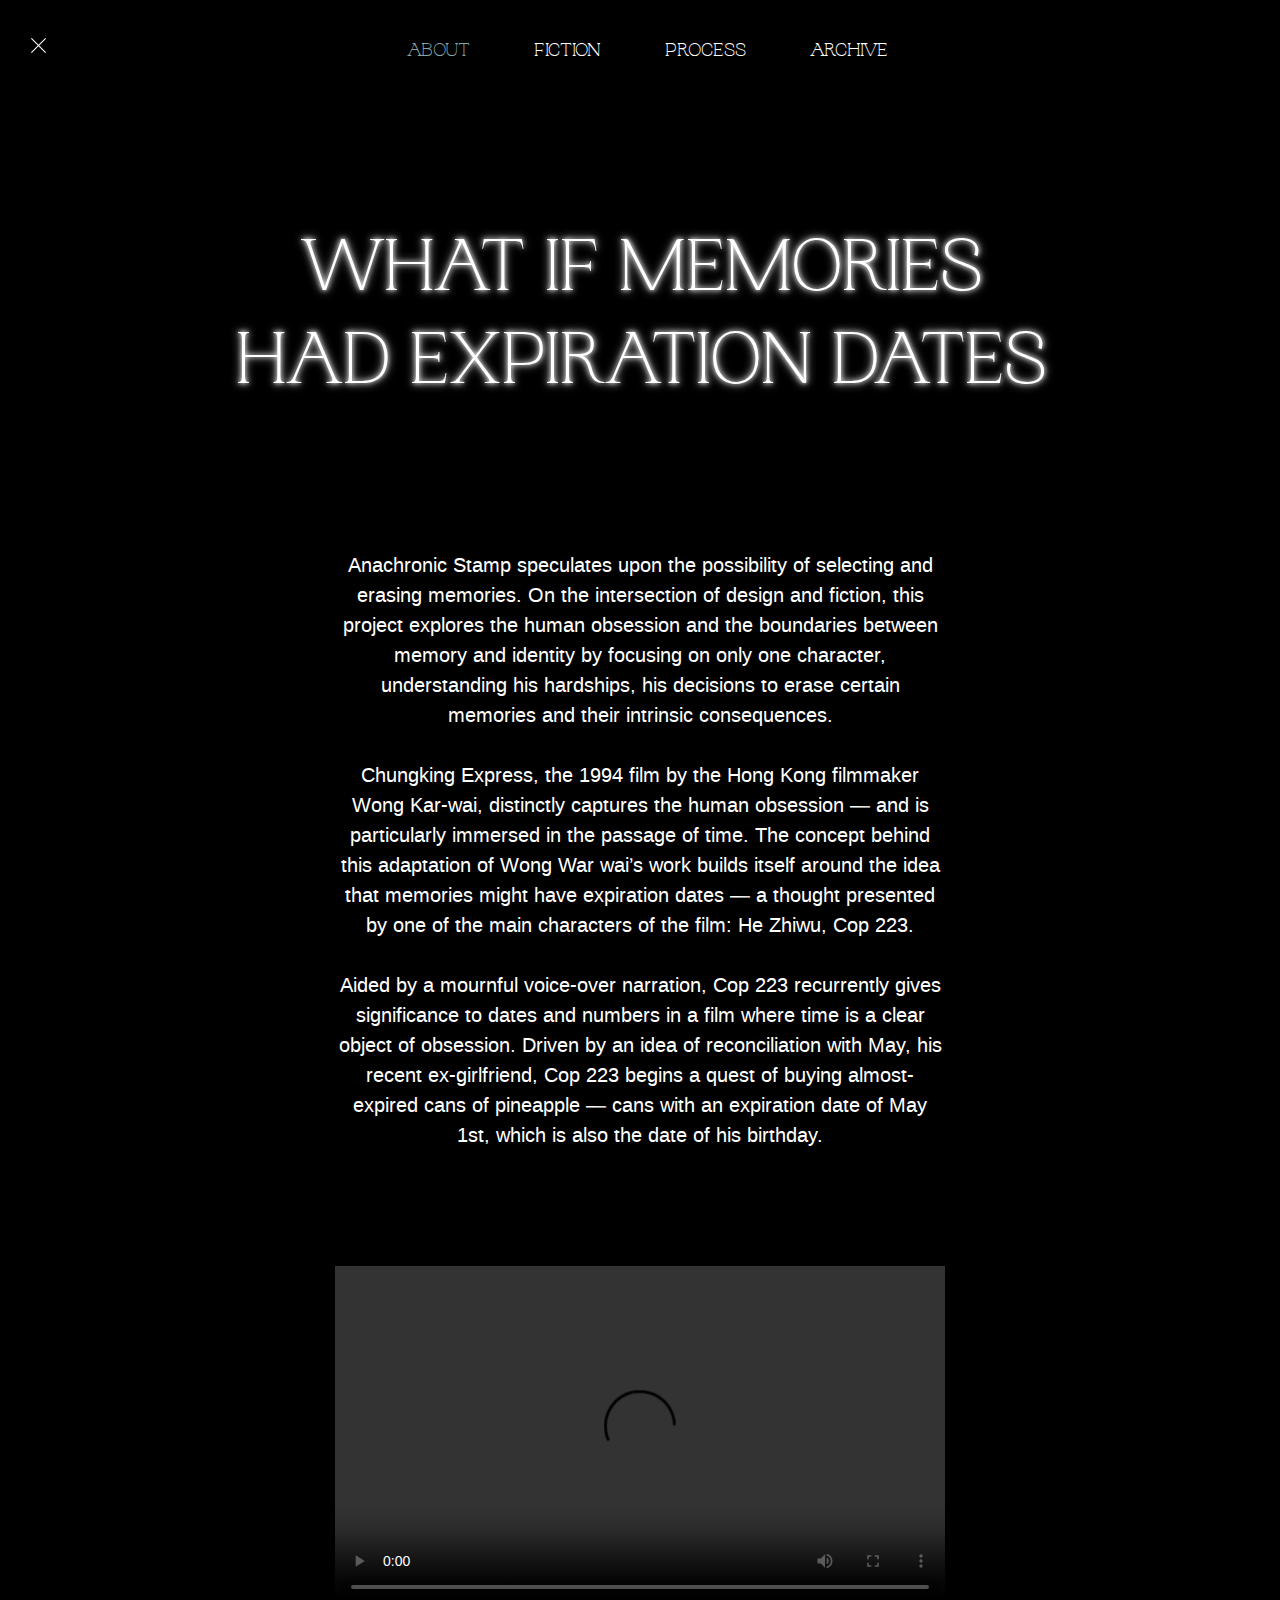
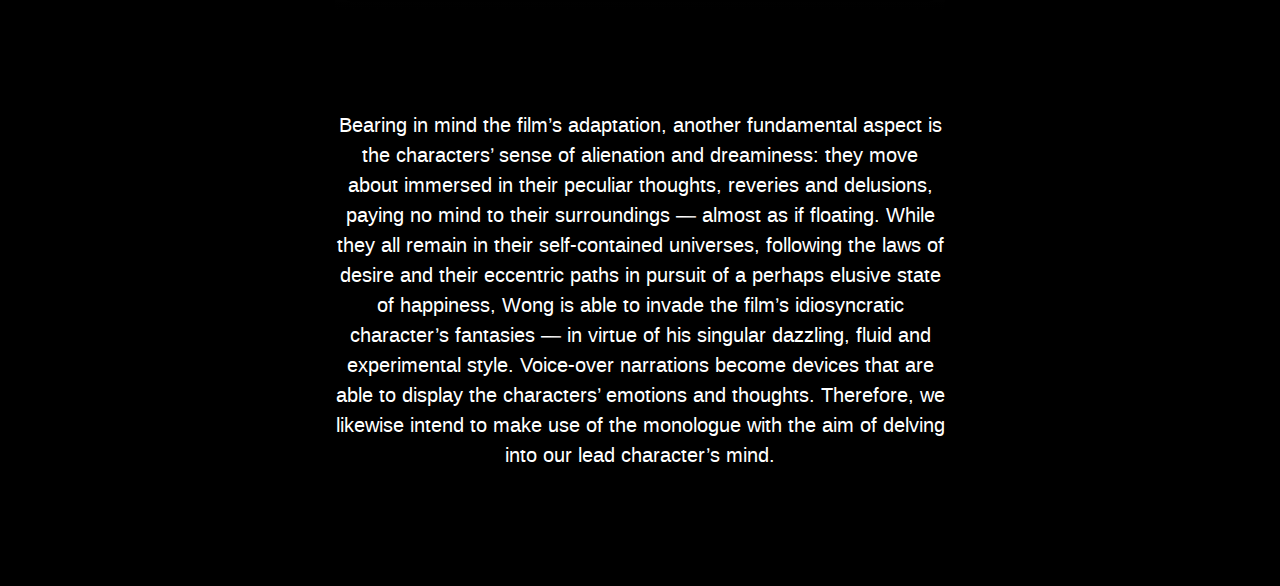
==== about.html @ 48ef3d34 "Add files via upload" ====
<!DOCTYPE html>
<html lang="en">
	<head>
	<meta charset="utf-8">
	<meta http-equiv="X-UA-Compatible" content="IE=edge">
	<meta name="viewport" content="width=device-width, initial-scale=1">

	<title>ANACHRONIC stamp</title>

	<link href="css/bootstrap.min.css" rel="stylesheet">
	<link href="css/main.css" rel="stylesheet">

	</head>
	<body class="backplane">
		<a class="nav-link nav-home float-left" href="index.html"><img src="images/Cruz.svg" width="15px" height="15px"></a>
		<ul class="nav nav-marg-b">
			<li class="nav-item">
				<a class="nav-link ext-nav-link currentLink" href="about.html">ABOUT</a>
			</li>
			<li class="nav-item">
				<a class="nav-link ext-nav-link" href="#">FICTION</a>
			</li>
			<li class="nav-item">
				<a class="nav-link ext-nav-link" href="process.html">PROCESS</a>
			</li>
			<li class="nav-item">
				<a class="nav-link ext-nav-link" href="#">ARCHIVE</a>
			</li>
		</ul>
		<div class="container-fluid">
			<div class="row">
				<div class="col-md-12">
					<h1 class="title-glow fontwoodlandul">WHAT IF MEMORIES</h1>
					<h1 class="title-glow fontwoodlandul">HAD EXPIRATION DATES</h1>
				</div>
			</div>
			<div class="row first-row text-center">
				<div class="col-md-3">
				</div>
				<div class="col-md-6 text-body">
					<p>Anachronic Stamp speculates upon the possibility of selecting and erasing memories. On the intersection of design and fiction, this project explores the human obsession and the boundaries between memory and identity by focusing on only one character, understanding his hardships, his decisions to erase certain memories and their intrinsic consequences.</p>
					<p class="bloat-margin">Chungking Express, the 1994 film by the Hong Kong filmmaker Wong Kar-wai, distinctly captures the human obsession — and is particularly immersed in the passage of time. The concept behind this adaptation of Wong War wai’s work builds itself around the idea that memories might have expiration dates — a thought presented by one of the main characters of the film: He Zhiwu, Cop 223.</p>
					<p>Aided by a mournful voice-over narration, Cop 223 recurrently gives significance to dates and numbers in a film where time is a clear object of obsession. Driven by an idea of reconciliation with May, his recent ex-girlfriend, Cop 223 begins a quest of buying almost-expired cans of pineapple — cans with an expiration date of May 1st, which is also the date of his birthday.</p>
				</div>
				<div class="col-md-3">
				</div>
			</div>
			<div class="row video-row">
				<div class="col-md-3">
				</div>
				<div class="col-md-6">
					<div class="embed-responsive embed-responsive-16by9">
						<video playsinline="playsinline" controls="controls" loop="loop" class="embed-responsive-item">
							<source src="videos/ChungkingExpress_Bit.mp4" type="video/mp4">
						</video>
					</div>
				</div>
				<div class="col-md-3">
				</div>
			</div>
			<div class="row last-row text-center">
				<div class="col-md-3">
				</div>
				<div class="col-md-6">
					<p class = "text-body">
						Bearing in mind the film’s adaptation, another fundamental aspect is the characters’ sense of alienation and dreaminess: they move about immersed in their peculiar thoughts, reveries and delusions, paying no mind to their surroundings — almost as if floating. 
						While they all remain in their self-contained universes, following the laws of desire and their eccentric paths in pursuit of a perhaps elusive state of happiness, Wong is able to invade the film’s idiosyncratic character’s fantasies — in virtue of his singular dazzling, fluid and experimental style. 
						Voice-over narrations become devices that are able to display the characters’ emotions and thoughts. 
						Therefore, we likewise intend to make use of the monologue with the aim of delving into our lead character’s mind.
					</p>
				</div>
				<div class="col-md-3">
				</div>
			</div>
	</div>
	<script src="js/jquery.min.js"></script>
	<script src="js/bootstrap.min.js"></script>
	</body>
</html>
---- css/main.css ----
@font-face{font-family:"pp_woodlandultralight";src:url("ppwoodland_ultralight-webfont.woff2") format("woff2"),url("ppwoodland_ultralight-webfont.woff") format("woff");font-weight:normal;font-style:normal;}@font-face{font-family:"arimoregular";src:url("arimo-regular-webfont.woff2") format("woff2"),url("arimo-regular-webfont.woff") format("woff");font-weight:normal;font-style:normal;}[class~=nav]{font-size:.208333333in;}header,header [class~=container],[class~=nav]{position:relative;}header video{position:fixed;}[class~=nav],[class~=nav] [class~=ul]{list-style-type:none;}header [class~=container],[class~=nav]{z-index:2;}[class~=nav]{justify-content:center;}[class~=nav] [class~=ul]{display:inline-block;}[class~=nav],[class~=fontwoodlandul]{font-family:pp_woodlandultralight;}[class~=nav]{margin-top:25px;}[class~=nav-home]{margin-left:15px;}header,[class~=backplane]{background-color:black;}header [class~=overlay],[class~=nav-home]{position:absolute;}#the-canvas{border-left-width:.75pt;}[class~=nav-home]{z-index:3;}.nav-item{margin-left:9pt;}.nav-item{margin-right:.75pc;}[class~=currentLink]{color:#86a5a8 !important;}#the-canvas{border-bottom-width:.75pt;}.second-phrase,[class~=text-body]{font-family:arimoregular;}header video{right:0;}header [class~=overlay]{top:0;}.second-phrase{font-size:8.125pc;}.second-phrase,[class~=quote],.sub-title,[class~=video-title],[class~=test-glow],[class~=text-body],a:link,[class~=title-glow]{color:#fff;}[class~=test-glow],.second-phrase,[class~=title-glow],[class~=nav] [class~=ul]{text-align:center;}header [class~=overlay]{left:0;}[class~=title-glow],.second-phrase,[class~=test-glow]{text-shadow:0 0 .3125pc #fff,0 0 .625pc #fff;}#the-canvas{border-right-width:.75pt;}[class~=test-glow]{font-size:10pc;}header [class~=overlay]{height:100%;}[class~=text-body]{font-size:20px;}[class~=nav] [class~=ul]{margin-left:auto;}.sub-title{font-size:2.1875pc;}[class~=video-title],.sub-title{font-family:pp_woodlandultralight;}header [class~=overlay]{width:100%;}[class~=nav] [class~=ul]{margin-bottom:0;}.sub-title{margin-top:60px;}header video{bottom:0;}.sub-title{margin-bottom:.46875in;}[class~=title-glow]{font-size:4.8125pc;}[class~=nav] [class~=ul]{margin-right:auto;}#the-canvas{border-top-width:.75pt;}header{height:75vh;}#the-canvas{border-left-style:solid;}[class~=nav] [class~=ul]{margin-top:0;}header video{min-width:100%;}[class~=first-row]{margin-top:105pt;}#the-canvas{border-bottom-style:solid;}[class~=pointer-effect]:hover{cursor:pointer;}#the-canvas{border-right-style:solid;}#the-canvas{border-top-style:solid;}.video-row,[class~=image-row]{margin-top:1.041666667in;}[class~=last-row],[class~=image-row],.video-row{margin-bottom:100px;}header video{min-height:100%;}header [class~=overlay]{opacity:.5;}[class~=nav-marg-b]{margin-bottom:1.5625in;}header [class~=overlay]{z-index:1;}[class~=nav-marg-b]{margin-left:15px;}[class~=video-section]{margin-top:.520833333in;}[class~=quote]{font-style:italic;}[class~=video-title]{font-size:21pt;}[class~=video-title]{margin-bottom:70px;}[class~=bloat-margin]{margin-top:22.5pt;}[class~=bloat-margin]{margin-bottom:1.875pc;}header{min-height:25rem;}#the-canvas{border-left-color:black;}a:visited{color:#fff;}a:active{color:#86a5a8;}#the-canvas{border-bottom-color:black;}header video{z-index:0;}#the-canvas{border-right-color:black;}#the-canvas{border-top-color:black;}#the-canvas{border-image:none;}#the-canvas{direction:ltr;}header{width:100%;}header{overflow:hidden;}
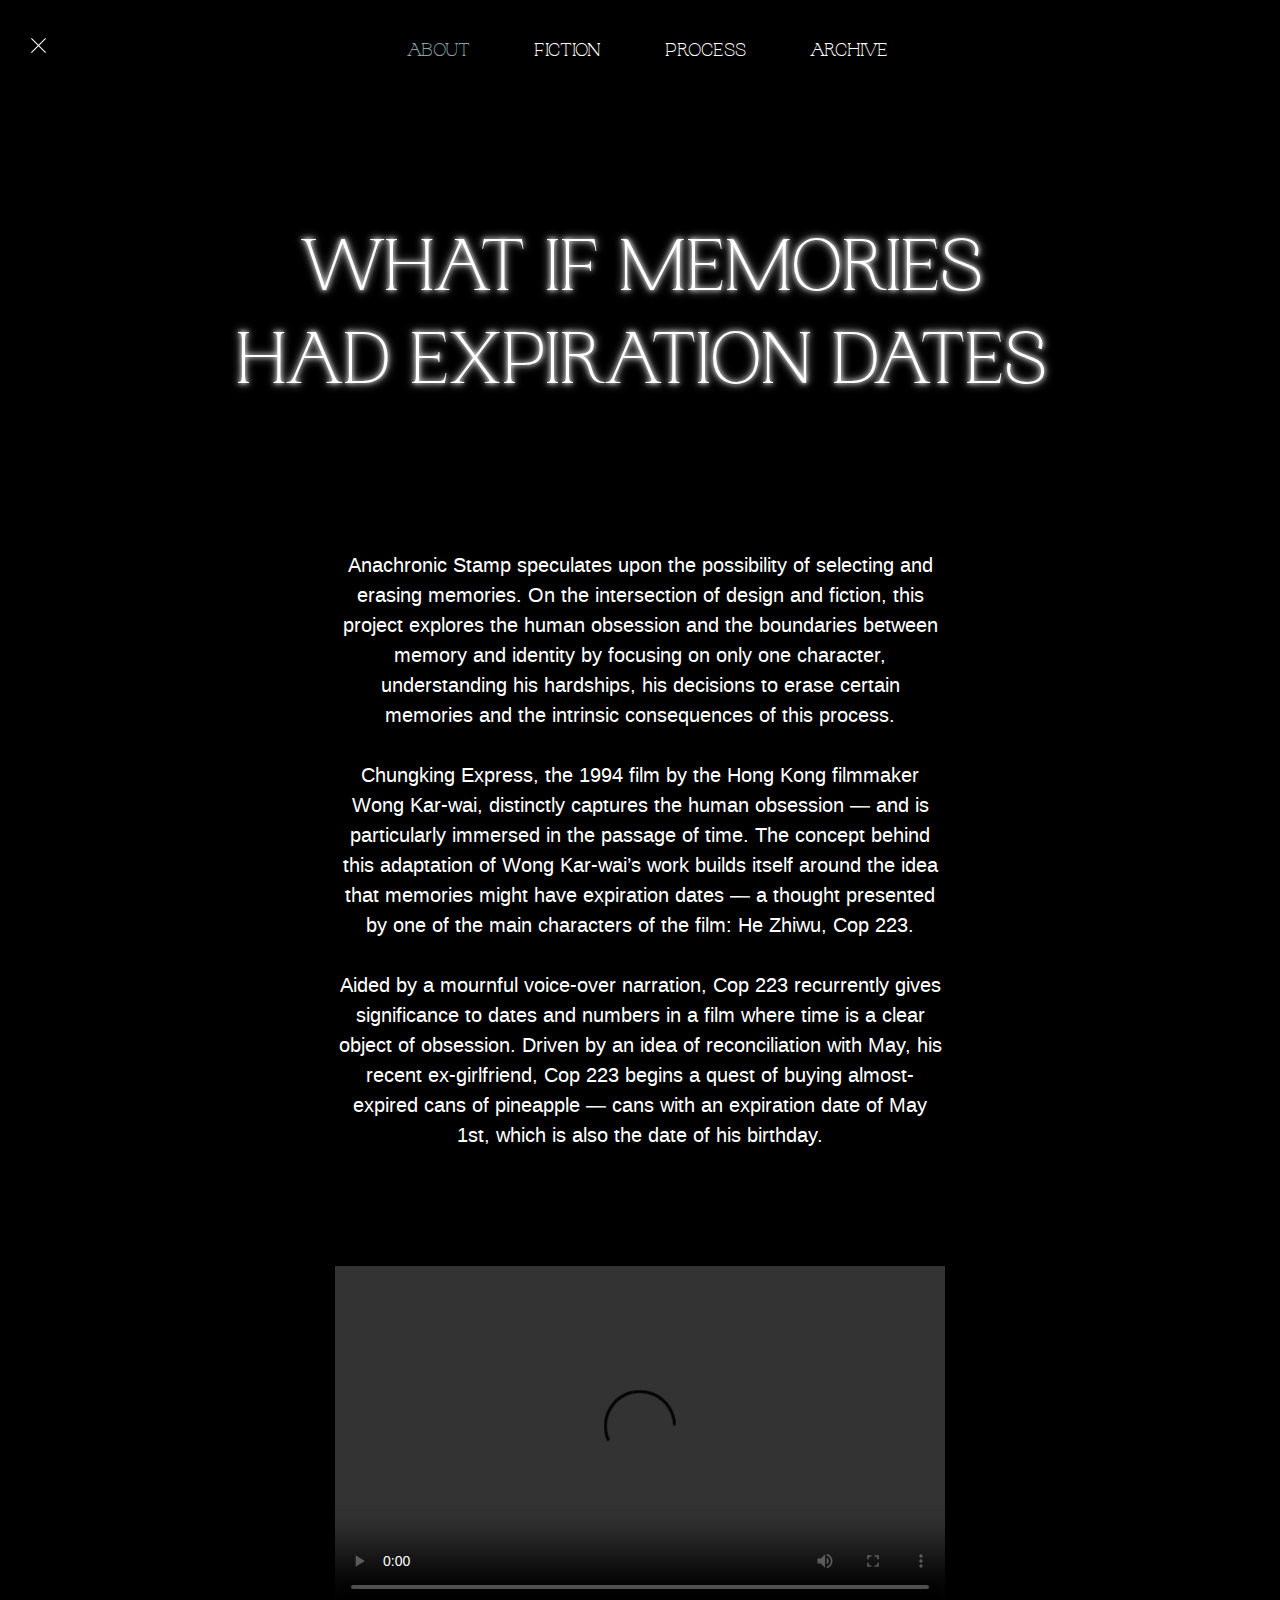
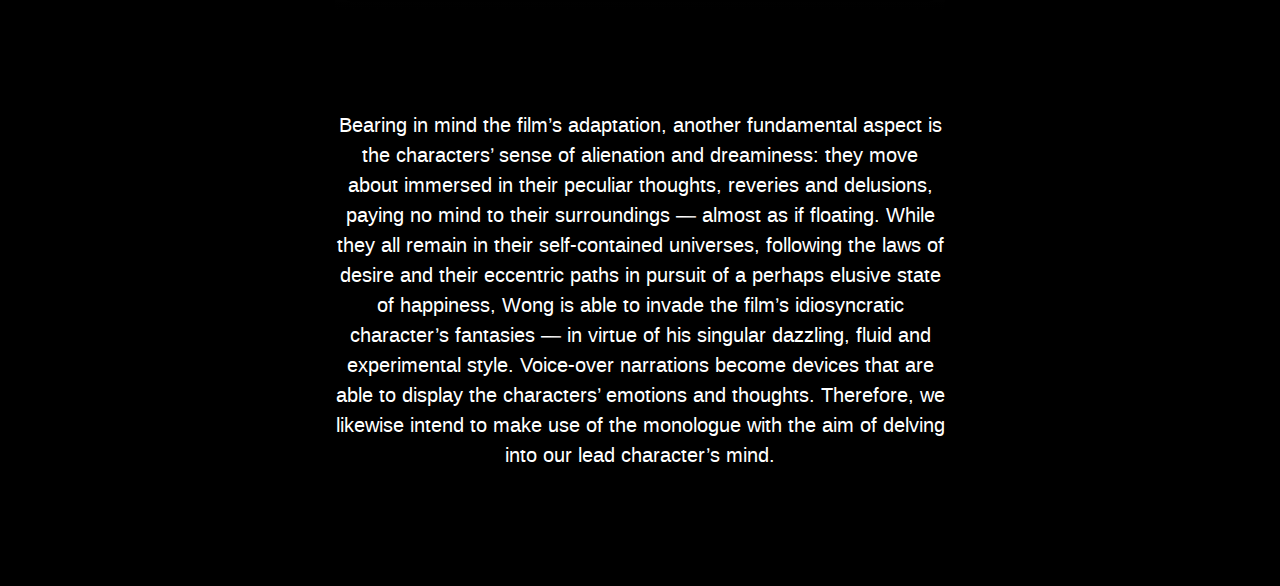
==== commit 6c20ed1e: "initial commit" ====
--- a/about.html
+++ b/about.html
@@ -1,79 +1 @@
-<!DOCTYPE html>
-<html lang="en">
-	<head>
-	<meta charset="utf-8">
-	<meta http-equiv="X-UA-Compatible" content="IE=edge">
-	<meta name="viewport" content="width=device-width, initial-scale=1">
-
-	<title>ANACHRONIC stamp</title>
-
-	<link href="css/bootstrap.min.css" rel="stylesheet">
-	<link href="css/main.css" rel="stylesheet">
-
-	</head>
-	<body class="backplane">
-		<a class="nav-link nav-home float-left" href="index.html"><img src="images/Cruz.svg" width="15px" height="15px"></a>
-		<ul class="nav nav-marg-b">
-			<li class="nav-item">
-				<a class="nav-link ext-nav-link currentLink" href="about.html">ABOUT</a>
-			</li>
-			<li class="nav-item">
-				<a class="nav-link ext-nav-link" href="#">FICTION</a>
-			</li>
-			<li class="nav-item">
-				<a class="nav-link ext-nav-link" href="process.html">PROCESS</a>
-			</li>
-			<li class="nav-item">
-				<a class="nav-link ext-nav-link" href="#">ARCHIVE</a>
-			</li>
-		</ul>
-		<div class="container-fluid">
-			<div class="row">
-				<div class="col-md-12">
-					<h1 class="title-glow fontwoodlandul">WHAT IF MEMORIES</h1>
-					<h1 class="title-glow fontwoodlandul">HAD EXPIRATION DATES</h1>
-				</div>
-			</div>
-			<div class="row first-row text-center">
-				<div class="col-md-3">
-				</div>
-				<div class="col-md-6 text-body">
-					<p>Anachronic Stamp speculates upon the possibility of selecting and erasing memories. On the intersection of design and fiction, this project explores the human obsession and the boundaries between memory and identity by focusing on only one character, understanding his hardships, his decisions to erase certain memories and their intrinsic consequences.</p>
-					<p class="bloat-margin">Chungking Express, the 1994 film by the Hong Kong filmmaker Wong Kar-wai, distinctly captures the human obsession — and is particularly immersed in the passage of time. The concept behind this adaptation of Wong War wai’s work builds itself around the idea that memories might have expiration dates — a thought presented by one of the main characters of the film: He Zhiwu, Cop 223.</p>
-					<p>Aided by a mournful voice-over narration, Cop 223 recurrently gives significance to dates and numbers in a film where time is a clear object of obsession. Driven by an idea of reconciliation with May, his recent ex-girlfriend, Cop 223 begins a quest of buying almost-expired cans of pineapple — cans with an expiration date of May 1st, which is also the date of his birthday.</p>
-				</div>
-				<div class="col-md-3">
-				</div>
-			</div>
-			<div class="row video-row">
-				<div class="col-md-3">
-				</div>
-				<div class="col-md-6">
-					<div class="embed-responsive embed-responsive-16by9">
-						<video playsinline="playsinline" controls="controls" loop="loop" class="embed-responsive-item">
-							<source src="videos/ChungkingExpress_Bit.mp4" type="video/mp4">
-						</video>
-					</div>
-				</div>
-				<div class="col-md-3">
-				</div>
-			</div>
-			<div class="row last-row text-center">
-				<div class="col-md-3">
-				</div>
-				<div class="col-md-6">
-					<p class = "text-body">
-						Bearing in mind the film’s adaptation, another fundamental aspect is the characters’ sense of alienation and dreaminess: they move about immersed in their peculiar thoughts, reveries and delusions, paying no mind to their surroundings — almost as if floating. 
-						While they all remain in their self-contained universes, following the laws of desire and their eccentric paths in pursuit of a perhaps elusive state of happiness, Wong is able to invade the film’s idiosyncratic character’s fantasies — in virtue of his singular dazzling, fluid and experimental style. 
-						Voice-over narrations become devices that are able to display the characters’ emotions and thoughts. 
-						Therefore, we likewise intend to make use of the monologue with the aim of delving into our lead character’s mind.
-					</p>
-				</div>
-				<div class="col-md-3">
-				</div>
-			</div>
-	</div>
-	<script src="js/jquery.min.js"></script>
-	<script src="js/bootstrap.min.js"></script>
-	</body>
-</html>+<!DOCTYPE html><html lang="en"><head><meta charset="utf-8"><meta http-equiv="X-UA-Compatible" content="IE=edge"><meta name="viewport" content="width=device-width, initial-scale=1"><title>ANACHRONIC stamp</title><link href="css/bootstrap.min.css" rel="stylesheet"><link href="css/main.css" rel="stylesheet"></head><body class="backplane"> <a class="nav-link nav-home float-left" href="index.html"><img src="images/Cruz.svg" width="15px" height="15px"></a><ul class="nav nav-marg-b"><li class="nav-item"> <a class="nav-link ext-nav-link currentLink" href="about.html">ABOUT</a></li><li class="nav-item"> <a class="nav-link ext-nav-link" href="fiction.html">FICTION</a></li><li class="nav-item"> <a class="nav-link ext-nav-link" href="process.html">PROCESS</a></li><li class="nav-item"> <a class="nav-link ext-nav-link" href="archive.html">ARCHIVE</a></li></ul><div class="container-fluid"><div class="row"><div class="col-md-12"><h1 class="title-glow fontwoodlandul">WHAT IF MEMORIES</h1><h1 class="title-glow fontwoodlandul">HAD EXPIRATION DATES</h1></div></div><div class="row first-row text-center"><div class="col-md-3"></div><div class="col-md-6 text-body"><p>Anachronic Stamp speculates upon the possibility of selecting and erasing memories. On the intersection of design and fiction, this project explores the human obsession and the boundaries between memory and identity by focusing on only one character, understanding his hardships, his decisions to erase certain memories and the intrinsic consequences of this process.</p><p class="bloat-margin">Chungking Express, the 1994 film by the Hong Kong filmmaker Wong Kar-wai, distinctly captures the human obsession — and is particularly immersed in the passage of time. The concept behind this adaptation of Wong Kar-wai’s work builds itself around the idea that memories might have expiration dates — a thought presented by one of the main characters of the film: He Zhiwu, Cop 223.</p><p>Aided by a mournful voice-over narration, Cop 223 recurrently gives significance to dates and numbers in a film where time is a clear object of obsession. Driven by an idea of reconciliation with May, his recent ex-girlfriend, Cop 223 begins a quest of buying almost-expired cans of pineapple — cans with an expiration date of May 1st, which is also the date of his birthday.</p></div><div class="col-md-3"></div></div><div class="row video-row"><div class="col-md-3"></div><div class="col-md-6"><div class="embed-responsive embed-responsive-16by9"> <video playsinline="playsinline" controls="controls" loop="loop" class="embed-responsive-item"> <source src="videos/ChungkingExpress_Bit.mp4" type="video/mp4"> </video></div></div><div class="col-md-3"></div></div><div class="row last-row text-center"><div class="col-md-3"></div><div class="col-md-6"><p class = "text-body"> Bearing in mind the film’s adaptation, another fundamental aspect is the characters’ sense of alienation and dreaminess: they move about immersed in their peculiar thoughts, reveries and delusions, paying no mind to their surroundings — almost as if floating. While they all remain in their self-contained universes, following the laws of desire and their eccentric paths in pursuit of a perhaps elusive state of happiness, Wong is able to invade the film’s idiosyncratic character’s fantasies — in virtue of his singular dazzling, fluid and experimental style. Voice-over narrations become devices that are able to display the characters’ emotions and thoughts. Therefore, we likewise intend to make use of the monologue with the aim of delving into our lead character’s mind.</p></div><div class="col-md-3"></div></div></div> <script src="js/jquery.min.js"></script> <script src="js/bootstrap.min.js"></script> </body></html>--- a/css/main.css
+++ b/css/main.css
@@ -1 +1 @@
-@font-face{font-family:"pp_woodlandultralight";src:url("ppwoodland_ultralight-webfont.woff2") format("woff2"),url("ppwoodland_ultralight-webfont.woff") format("woff");font-weight:normal;font-style:normal;}@font-face{font-family:"arimoregular";src:url("arimo-regular-webfont.woff2") format("woff2"),url("arimo-regular-webfont.woff") format("woff");font-weight:normal;font-style:normal;}[class~=nav]{font-size:.208333333in;}header,header [class~=container],[class~=nav]{position:relative;}header video{position:fixed;}[class~=nav],[class~=nav] [class~=ul]{list-style-type:none;}header [class~=container],[class~=nav]{z-index:2;}[class~=nav]{justify-content:center;}[class~=nav] [class~=ul]{display:inline-block;}[class~=nav],[class~=fontwoodlandul]{font-family:pp_woodlandultralight;}[class~=nav]{margin-top:25px;}[class~=nav-home]{margin-left:15px;}header,[class~=backplane]{background-color:black;}header [class~=overlay],[class~=nav-home]{position:absolute;}#the-canvas{border-left-width:.75pt;}[class~=nav-home]{z-index:3;}.nav-item{margin-left:9pt;}.nav-item{margin-right:.75pc;}[class~=currentLink]{color:#86a5a8 !important;}#the-canvas{border-bottom-width:.75pt;}.second-phrase,[class~=text-body]{font-family:arimoregular;}header video{right:0;}header [class~=overlay]{top:0;}.second-phrase{font-size:8.125pc;}.second-phrase,[class~=quote],.sub-title,[class~=video-title],[class~=test-glow],[class~=text-body],a:link,[class~=title-glow]{color:#fff;}[class~=test-glow],.second-phrase,[class~=title-glow],[class~=nav] [class~=ul]{text-align:center;}header [class~=overlay]{left:0;}[class~=title-glow],.second-phrase,[class~=test-glow]{text-shadow:0 0 .3125pc #fff,0 0 .625pc #fff;}#the-canvas{border-right-width:.75pt;}[class~=test-glow]{font-size:10pc;}header [class~=overlay]{height:100%;}[class~=text-body]{font-size:20px;}[class~=nav] [class~=ul]{margin-left:auto;}.sub-title{font-size:2.1875pc;}[class~=video-title],.sub-title{font-family:pp_woodlandultralight;}header [class~=overlay]{width:100%;}[class~=nav] [class~=ul]{margin-bottom:0;}.sub-title{margin-top:60px;}header video{bottom:0;}.sub-title{margin-bottom:.46875in;}[class~=title-glow]{font-size:4.8125pc;}[class~=nav] [class~=ul]{margin-right:auto;}#the-canvas{border-top-width:.75pt;}header{height:75vh;}#the-canvas{border-left-style:solid;}[class~=nav] [class~=ul]{margin-top:0;}header video{min-width:100%;}[class~=first-row]{margin-top:105pt;}#the-canvas{border-bottom-style:solid;}[class~=pointer-effect]:hover{cursor:pointer;}#the-canvas{border-right-style:solid;}#the-canvas{border-top-style:solid;}.video-row,[class~=image-row]{margin-top:1.041666667in;}[class~=last-row],[class~=image-row],.video-row{margin-bottom:100px;}header video{min-height:100%;}header [class~=overlay]{opacity:.5;}[class~=nav-marg-b]{margin-bottom:1.5625in;}header [class~=overlay]{z-index:1;}[class~=nav-marg-b]{margin-left:15px;}[class~=video-section]{margin-top:.520833333in;}[class~=quote]{font-style:italic;}[class~=video-title]{font-size:21pt;}[class~=video-title]{margin-bottom:70px;}[class~=bloat-margin]{margin-top:22.5pt;}[class~=bloat-margin]{margin-bottom:1.875pc;}header{min-height:25rem;}#the-canvas{border-left-color:black;}a:visited{color:#fff;}a:active{color:#86a5a8;}#the-canvas{border-bottom-color:black;}header video{z-index:0;}#the-canvas{border-right-color:black;}#the-canvas{border-top-color:black;}#the-canvas{border-image:none;}#the-canvas{direction:ltr;}header{width:100%;}header{overflow:hidden;}+@font-face{font-family:"pp_woodlandultralight";src:url("ppwoodland_ultralight-webfont.woff2") format("woff2"),url("ppwoodland_ultralight-webfont.woff") format("woff");font-weight:normal;font-style:normal;}@font-face{font-family:"arimoregular";src:url("arimo-regular-webfont.woff2") format("woff2"),url("arimo-regular-webfont.woff") format("woff");font-weight:normal;font-style:normal;}header,[class~=nav],header .container{position:relative;}[class~=nav]{font-size:1.25pc;}[class~=nav],[class~=nav] [class~=ul]{list-style-type:none;}[class~=nav],header .container{z-index:2;}[class~=nav]{justify-content:center;}#the-canvas{border-left-width:.0625pc;}#the-canvas{border-bottom-width:.0625pc;}.fontwoodlandul,[class~=nav]{font-family:pp_woodlandultralight;}[class~=nav] [class~=ul]{display:inline-block;}[class~=nav]{margin-top:25px;}.nav-home{margin-left:.15625in;}.nav-home,header .overlay{position:absolute;}.nav-home{z-index:3;}.nav-item{margin-left:.125in;}.nav-item{margin-right:9pt;}[class~=nav] [class~=ul],[class~=test-glow],[class~=second-phrase],.title-glow{text-align:center;}[class~=currentLink]{color:#86a5a8 !important;}#the-canvas{border-right-width:.0625pc;}[class~=second-phrase],[class~=text-body]{font-family:arimoregular;}header .overlay{top:0;}[class~=second-phrase]{font-size:8.125pc;}[class~=text-body],[class~=quote],[class~=video-title],[class~=second-phrase],.phase-title,[class~=sub-title],[class~=test-glow],.title-glow{color:#fff;}header .overlay{left:0;}#the-canvas{border-top-width:.0625pc;}header{background-color:white;}#the-canvas{border-left-style:solid;}[class~=second-phrase],[class~=test-glow],.title-glow{text-shadow:0 0 3.75pt #fff,0 0 7.5pt #fff;}[class~=nav] [class~=ul]{margin-left:auto;}[class~=test-glow]{font-size:160px;}header{height:75vh;}#the-canvas{border-bottom-style:solid;}[class~=text-body]{font-size:15pt;}#the-canvas{border-right-style:solid;}header video{position:fixed;}[class~=nav] [class~=ul]{margin-bottom:0;}header .overlay{height:100%;}#the-canvas{border-top-style:solid;}header video{right:0;}[class~=sub-title]{font-size:26.25pt;}[class~=nav] [class~=ul]{margin-right:auto;}[class~=phase-date],[class~=sub-title],[class~=video-title],.phase-title{font-family:pp_woodlandultralight;}[class~=sub-title]{margin-top:45pt;}[class~=sub-title]{margin-bottom:2.8125pc;}.backplane{background-color:black;}header{min-height:25rem;}header .overlay,header{width:100%;}.title-glow{font-size:57.75pt;}#the-canvas{border-left-color:black;}[class~=first-row]{margin-top:105pt;}[class~=image-row],[class~=video-row]{margin-top:6.25pc;}[class~=last-row],[class~=image-row],[class~=video-row]{margin-bottom:6.25pc;}[class~=nav] [class~=ul]{margin-top:0;}[class~=pointer-effect]:hover{cursor:pointer;}header .overlay{opacity:.5;}.nav-marg-b{margin-bottom:112.5pt;}.nav-marg-b{margin-left:.15625in;}header .overlay{z-index:1;}[class~=video-section]{margin-top:.520833333in;}#the-canvas{border-bottom-color:black;}[class~=quote]{font-style:italic;}[class~=video-title]{font-size:28px;}[class~=video-title]{margin-bottom:.729166667in;}[class~=bloat-margin]{margin-top:30px;}[class~=bloat-margin]{margin-bottom:1.875pc;}[class~=phase-image]{max-width:65%;}[class~=phase-image]{height:auto;}.cls-1:hover{fill:gray;}.phase-title{font-size:.3125in;}.phase-title{margin-bottom:.416666667in;}[class~=phase-date]{font-size:.208333333in;}a:visited,a:link,[class~=phase-date]{color:#fff;}[class~=phase-date]{margin-top:2.5pc;}header video{bottom:0;}a:active{color:#86a5a8;}[class~=phase-item]{margin-left:.104166667in;}[class~=cls-1]{fill:white;}header video{min-width:100%;}[class~=active-timeline]{fill:gray;}header{overflow:hidden;}[class~=active-item]{color:gray;}#the-canvas{border-right-color:black;}[class~=phase-row]{margin-left:37.5pt;}[class~=phase-row]{margin-right:3.125pc;}#the-canvas{border-top-color:black;}#the-canvas{border-image:none;}video{outline:none;}#the-canvas{direction:ltr;}header video{min-height:100%;}header video{z-index:0;}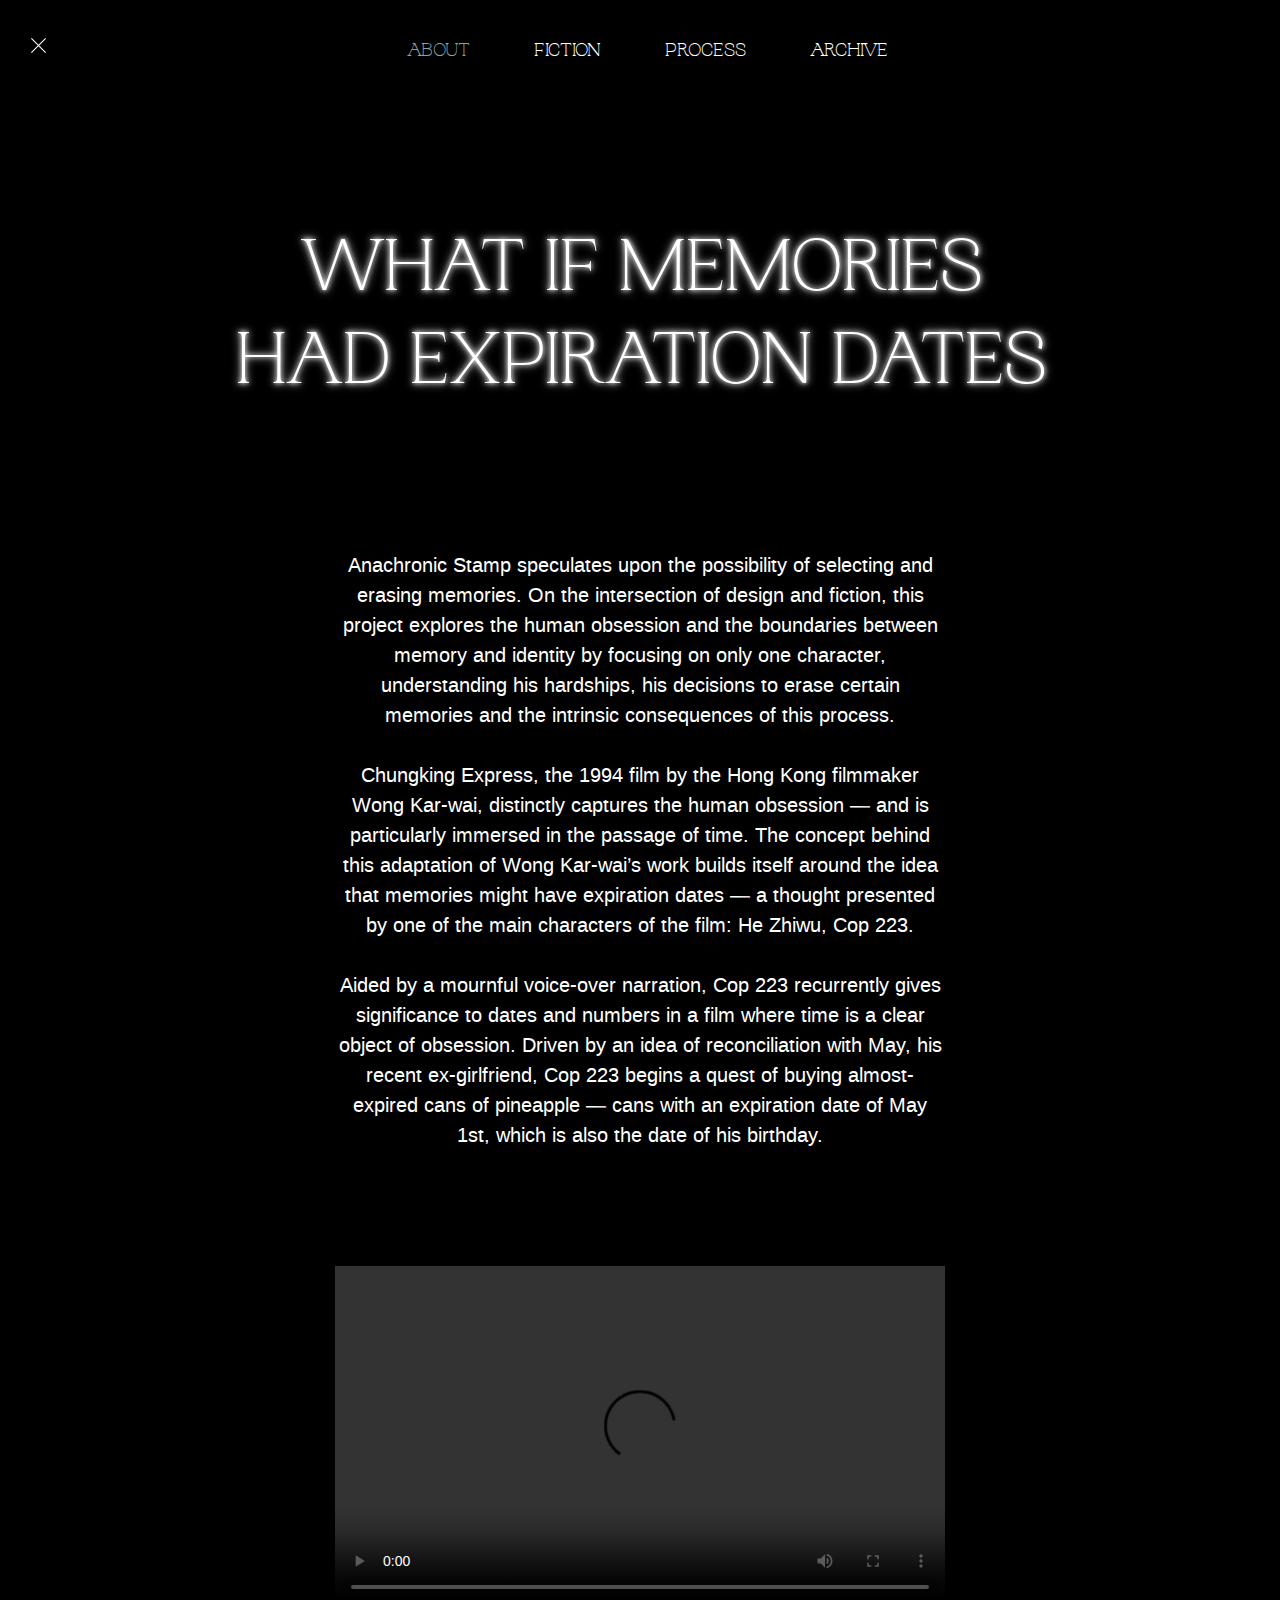
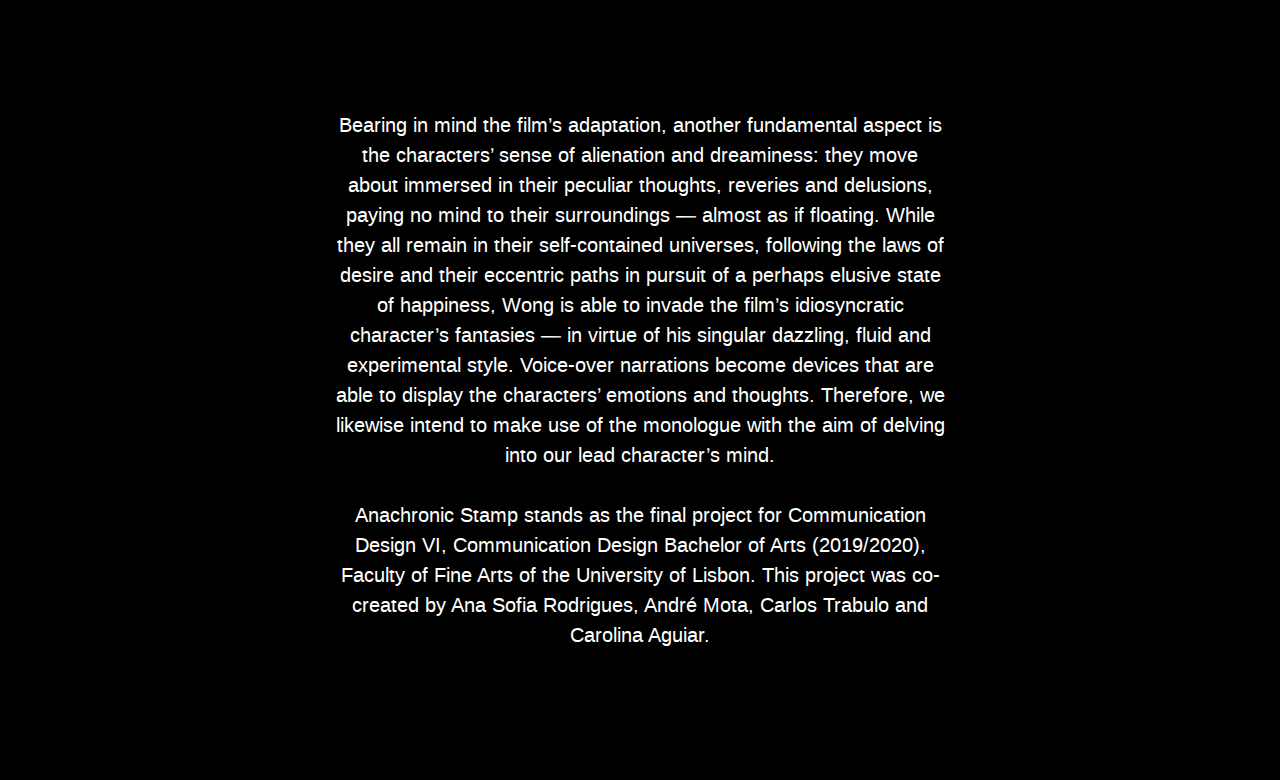
==== commit 36cb0b3f: "added last sentence" ====
--- a/about.html
+++ b/about.html
@@ -1 +1 @@
-<!DOCTYPE html><html lang="en"><head><meta charset="utf-8"><meta http-equiv="X-UA-Compatible" content="IE=edge"><meta name="viewport" content="width=device-width, initial-scale=1"><title>ANACHRONIC stamp</title><link href="css/bootstrap.min.css" rel="stylesheet"><link href="css/main.css" rel="stylesheet"></head><body class="backplane"> <a class="nav-link nav-home float-left" href="index.html"><img src="images/Cruz.svg" width="15px" height="15px"></a><ul class="nav nav-marg-b"><li class="nav-item"> <a class="nav-link ext-nav-link currentLink" href="about.html">ABOUT</a></li><li class="nav-item"> <a class="nav-link ext-nav-link" href="fiction.html">FICTION</a></li><li class="nav-item"> <a class="nav-link ext-nav-link" href="process.html">PROCESS</a></li><li class="nav-item"> <a class="nav-link ext-nav-link" href="archive.html">ARCHIVE</a></li></ul><div class="container-fluid"><div class="row"><div class="col-md-12"><h1 class="title-glow fontwoodlandul">WHAT IF MEMORIES</h1><h1 class="title-glow fontwoodlandul">HAD EXPIRATION DATES</h1></div></div><div class="row first-row text-center"><div class="col-md-3"></div><div class="col-md-6 text-body"><p>Anachronic Stamp speculates upon the possibility of selecting and erasing memories. On the intersection of design and fiction, this project explores the human obsession and the boundaries between memory and identity by focusing on only one character, understanding his hardships, his decisions to erase certain memories and the intrinsic consequences of this process.</p><p class="bloat-margin">Chungking Express, the 1994 film by the Hong Kong filmmaker Wong Kar-wai, distinctly captures the human obsession — and is particularly immersed in the passage of time. The concept behind this adaptation of Wong Kar-wai’s work builds itself around the idea that memories might have expiration dates — a thought presented by one of the main characters of the film: He Zhiwu, Cop 223.</p><p>Aided by a mournful voice-over narration, Cop 223 recurrently gives significance to dates and numbers in a film where time is a clear object of obsession. Driven by an idea of reconciliation with May, his recent ex-girlfriend, Cop 223 begins a quest of buying almost-expired cans of pineapple — cans with an expiration date of May 1st, which is also the date of his birthday.</p></div><div class="col-md-3"></div></div><div class="row video-row"><div class="col-md-3"></div><div class="col-md-6"><div class="embed-responsive embed-responsive-16by9"> <video playsinline="playsinline" controls="controls" loop="loop" class="embed-responsive-item"> <source src="videos/ChungkingExpress_Bit.mp4" type="video/mp4"> </video></div></div><div class="col-md-3"></div></div><div class="row last-row text-center"><div class="col-md-3"></div><div class="col-md-6"><p class = "text-body"> Bearing in mind the film’s adaptation, another fundamental aspect is the characters’ sense of alienation and dreaminess: they move about immersed in their peculiar thoughts, reveries and delusions, paying no mind to their surroundings — almost as if floating. While they all remain in their self-contained universes, following the laws of desire and their eccentric paths in pursuit of a perhaps elusive state of happiness, Wong is able to invade the film’s idiosyncratic character’s fantasies — in virtue of his singular dazzling, fluid and experimental style. Voice-over narrations become devices that are able to display the characters’ emotions and thoughts. Therefore, we likewise intend to make use of the monologue with the aim of delving into our lead character’s mind.</p></div><div class="col-md-3"></div></div></div> <script src="js/jquery.min.js"></script> <script src="js/bootstrap.min.js"></script> </body></html>+<!DOCTYPE html><html lang="en"><head><meta charset="utf-8"><meta http-equiv="X-UA-Compatible" content="IE=edge"><meta name="viewport" content="width=device-width, initial-scale=1"><title>ANACHRONIC stamp</title><link href="css/bootstrap.min.css" rel="stylesheet"><link href="css/main.css" rel="stylesheet"></head><body class="backplane"> <a class="nav-link nav-home float-left" href="index.html"><img src="images/Cruz.svg" width="15px" height="15px"></a><ul class="nav nav-marg-b"><li class="nav-item"> <a class="nav-link ext-nav-link currentLink" href="about.html">ABOUT</a></li><li class="nav-item"> <a class="nav-link ext-nav-link" href="fiction.html">FICTION</a></li><li class="nav-item"> <a class="nav-link ext-nav-link" href="process.html">PROCESS</a></li><li class="nav-item"> <a class="nav-link ext-nav-link" href="archive.html">ARCHIVE</a></li></ul><div class="container-fluid"><div class="row"><div class="col-md-12"><h1 class="title-glow fontwoodlandul">WHAT IF MEMORIES</h1><h1 class="title-glow fontwoodlandul">HAD EXPIRATION DATES</h1></div></div><div class="row first-row text-center"><div class="col-md-3"></div><div class="col-md-6 text-body"><p>Anachronic Stamp speculates upon the possibility of selecting and erasing memories. On the intersection of design and fiction, this project explores the human obsession and the boundaries between memory and identity by focusing on only one character, understanding his hardships, his decisions to erase certain memories and the intrinsic consequences of this process.</p><p class="bloat-margin">Chungking Express, the 1994 film by the Hong Kong filmmaker Wong Kar-wai, distinctly captures the human obsession — and is particularly immersed in the passage of time. The concept behind this adaptation of Wong Kar-wai’s work builds itself around the idea that memories might have expiration dates — a thought presented by one of the main characters of the film: He Zhiwu, Cop 223.</p><p>Aided by a mournful voice-over narration, Cop 223 recurrently gives significance to dates and numbers in a film where time is a clear object of obsession. Driven by an idea of reconciliation with May, his recent ex-girlfriend, Cop 223 begins a quest of buying almost-expired cans of pineapple — cans with an expiration date of May 1st, which is also the date of his birthday.</p></div><div class="col-md-3"></div></div><div class="row video-row"><div class="col-md-3"></div><div class="col-md-6"><div class="embed-responsive embed-responsive-16by9"> <video playsinline="playsinline" controls="controls" loop="loop" class="embed-responsive-item"> <source src="videos/ChungkingExpress_Bit.mp4" type="video/mp4"> </video></div></div><div class="col-md-3"></div></div><div class="row last-row text-center"><div class="col-md-3"></div><div class="col-md-6"><p class = "text-body"> Bearing in mind the film’s adaptation, another fundamental aspect is the characters’ sense of alienation and dreaminess: they move about immersed in their peculiar thoughts, reveries and delusions, paying no mind to their surroundings — almost as if floating. While they all remain in their self-contained universes, following the laws of desire and their eccentric paths in pursuit of a perhaps elusive state of happiness, Wong is able to invade the film’s idiosyncratic character’s fantasies — in virtue of his singular dazzling, fluid and experimental style. Voice-over narrations become devices that are able to display the characters’ emotions and thoughts. Therefore, we likewise intend to make use of the monologue with the aim of delving into our lead character’s mind.</p><p class = "bloat-margin text-body"> Anachronic Stamp stands as the final project for Communication Design VI, Communication Design Bachelor of Arts (2019/2020), Faculty of Fine Arts of the University of Lisbon. This project was co-created by Ana Sofia Rodrigues, André Mota, Carlos Trabulo and Carolina Aguiar.</p></div><div class="col-md-3"></div></div></div> <script src="js/jquery.min.js"></script> <script src="js/bootstrap.min.js"></script> </body></html>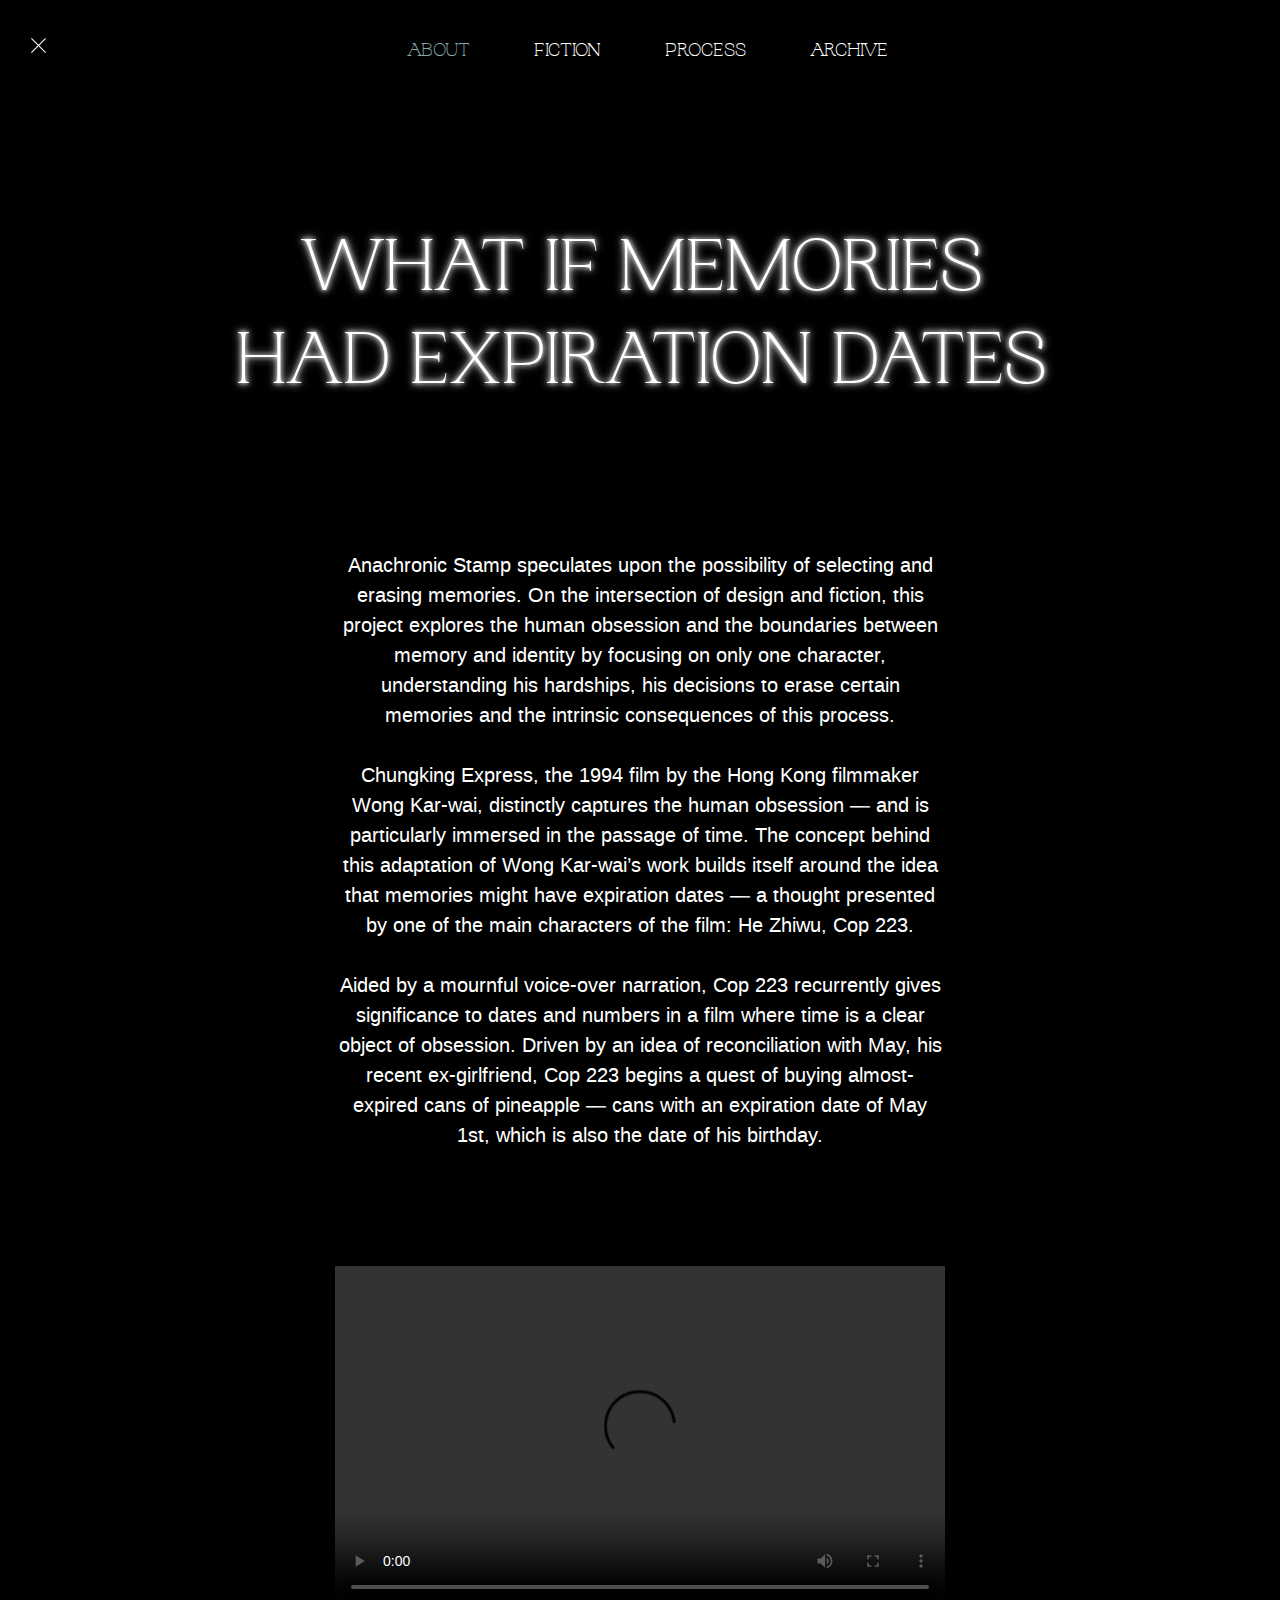
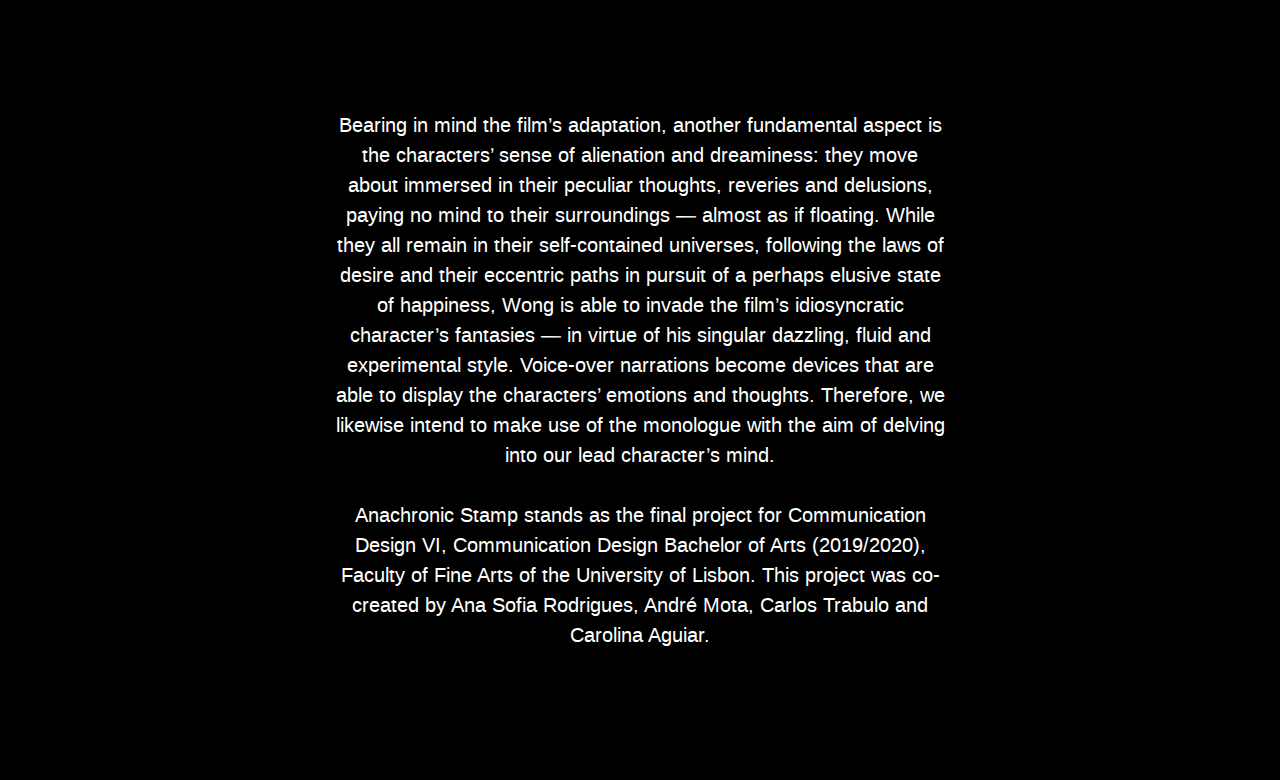
==== commit 28380ced: "changed process, production manual and revamped whole code format" ====
--- a/about.html
+++ b/about.html
@@ -1 +1,129 @@
-<!DOCTYPE html><html lang="en"><head><meta charset="utf-8"><meta http-equiv="X-UA-Compatible" content="IE=edge"><meta name="viewport" content="width=device-width, initial-scale=1"><title>ANACHRONIC stamp</title><link href="css/bootstrap.min.css" rel="stylesheet"><link href="css/main.css" rel="stylesheet"></head><body class="backplane"> <a class="nav-link nav-home float-left" href="index.html"><img src="images/Cruz.svg" width="15px" height="15px"></a><ul class="nav nav-marg-b"><li class="nav-item"> <a class="nav-link ext-nav-link currentLink" href="about.html">ABOUT</a></li><li class="nav-item"> <a class="nav-link ext-nav-link" href="fiction.html">FICTION</a></li><li class="nav-item"> <a class="nav-link ext-nav-link" href="process.html">PROCESS</a></li><li class="nav-item"> <a class="nav-link ext-nav-link" href="archive.html">ARCHIVE</a></li></ul><div class="container-fluid"><div class="row"><div class="col-md-12"><h1 class="title-glow fontwoodlandul">WHAT IF MEMORIES</h1><h1 class="title-glow fontwoodlandul">HAD EXPIRATION DATES</h1></div></div><div class="row first-row text-center"><div class="col-md-3"></div><div class="col-md-6 text-body"><p>Anachronic Stamp speculates upon the possibility of selecting and erasing memories. On the intersection of design and fiction, this project explores the human obsession and the boundaries between memory and identity by focusing on only one character, understanding his hardships, his decisions to erase certain memories and the intrinsic consequences of this process.</p><p class="bloat-margin">Chungking Express, the 1994 film by the Hong Kong filmmaker Wong Kar-wai, distinctly captures the human obsession — and is particularly immersed in the passage of time. The concept behind this adaptation of Wong Kar-wai’s work builds itself around the idea that memories might have expiration dates — a thought presented by one of the main characters of the film: He Zhiwu, Cop 223.</p><p>Aided by a mournful voice-over narration, Cop 223 recurrently gives significance to dates and numbers in a film where time is a clear object of obsession. Driven by an idea of reconciliation with May, his recent ex-girlfriend, Cop 223 begins a quest of buying almost-expired cans of pineapple — cans with an expiration date of May 1st, which is also the date of his birthday.</p></div><div class="col-md-3"></div></div><div class="row video-row"><div class="col-md-3"></div><div class="col-md-6"><div class="embed-responsive embed-responsive-16by9"> <video playsinline="playsinline" controls="controls" loop="loop" class="embed-responsive-item"> <source src="videos/ChungkingExpress_Bit.mp4" type="video/mp4"> </video></div></div><div class="col-md-3"></div></div><div class="row last-row text-center"><div class="col-md-3"></div><div class="col-md-6"><p class = "text-body"> Bearing in mind the film’s adaptation, another fundamental aspect is the characters’ sense of alienation and dreaminess: they move about immersed in their peculiar thoughts, reveries and delusions, paying no mind to their surroundings — almost as if floating. While they all remain in their self-contained universes, following the laws of desire and their eccentric paths in pursuit of a perhaps elusive state of happiness, Wong is able to invade the film’s idiosyncratic character’s fantasies — in virtue of his singular dazzling, fluid and experimental style. Voice-over narrations become devices that are able to display the characters’ emotions and thoughts. Therefore, we likewise intend to make use of the monologue with the aim of delving into our lead character’s mind.</p><p class = "bloat-margin text-body"> Anachronic Stamp stands as the final project for Communication Design VI, Communication Design Bachelor of Arts (2019/2020), Faculty of Fine Arts of the University of Lisbon. This project was co-created by Ana Sofia Rodrigues, André Mota, Carlos Trabulo and Carolina Aguiar.</p></div><div class="col-md-3"></div></div></div> <script src="js/jquery.min.js"></script> <script src="js/bootstrap.min.js"></script> </body></html>+<!DOCTYPE html>
+<html lang="en">
+	<head>
+		<meta charset="utf-8" />
+		<meta http-equiv="X-UA-Compatible" content="IE=edge" />
+		<meta name="viewport" content="width=device-width, initial-scale=1" />
+		<title>ANACHRONIC stamp</title>
+		<link href="css/bootstrap.min.css" rel="stylesheet" />
+		<link href="css/main.css" rel="stylesheet" />
+	</head>
+	<body class="backplane">
+		<a class="nav-link nav-home float-left" href="index.html"
+			><img src="images/Cruz.svg" width="15px" height="15px"
+		/></a>
+		<ul class="nav nav-marg-b">
+			<li class="nav-item">
+				<a class="nav-link ext-nav-link currentLink" href="about.html"
+					>ABOUT</a
+				>
+			</li>
+			<li class="nav-item">
+				<a class="nav-link ext-nav-link" href="fiction.html">FICTION</a>
+			</li>
+			<li class="nav-item">
+				<a class="nav-link ext-nav-link" href="process.html">PROCESS</a>
+			</li>
+			<li class="nav-item">
+				<a class="nav-link ext-nav-link" href="archive.html">ARCHIVE</a>
+			</li>
+		</ul>
+		<div class="container-fluid">
+			<div class="row">
+				<div class="col-md-12">
+					<h1 class="title-glow fontwoodlandul">WHAT IF MEMORIES</h1>
+					<h1 class="title-glow fontwoodlandul">
+						HAD EXPIRATION DATES
+					</h1>
+				</div>
+			</div>
+			<div class="row first-row text-center">
+				<div class="col-md-3"></div>
+				<div class="col-md-6 text-body">
+					<p>
+						Anachronic Stamp speculates upon the possibility of
+						selecting and erasing memories. On the intersection of
+						design and fiction, this project explores the human
+						obsession and the boundaries between memory and identity
+						by focusing on only one character, understanding his
+						hardships, his decisions to erase certain memories and
+						the intrinsic consequences of this process.
+					</p>
+					<p class="bloat-margin">
+						Chungking Express, the 1994 film by the Hong Kong
+						filmmaker Wong Kar-wai, distinctly captures the human
+						obsession — and is particularly immersed in the passage
+						of time. The concept behind this adaptation of Wong
+						Kar-wai’s work builds itself around the idea that
+						memories might have expiration dates — a thought
+						presented by one of the main characters of the film: He
+						Zhiwu, Cop 223.
+					</p>
+					<p>
+						Aided by a mournful voice-over narration, Cop 223
+						recurrently gives significance to dates and numbers in a
+						film where time is a clear object of obsession. Driven
+						by an idea of reconciliation with May, his recent
+						ex-girlfriend, Cop 223 begins a quest of buying
+						almost-expired cans of pineapple — cans with an
+						expiration date of May 1st, which is also the date of
+						his birthday.
+					</p>
+				</div>
+				<div class="col-md-3"></div>
+			</div>
+			<div class="row video-row">
+				<div class="col-md-3"></div>
+				<div class="col-md-6">
+					<div class="embed-responsive embed-responsive-16by9">
+						<video
+							playsinline="playsinline"
+							controls="controls"
+							loop="loop"
+							class="embed-responsive-item"
+						>
+							<source
+								src="videos/ChungkingExpress_Bit.mp4"
+								type="video/mp4"
+							/>
+						</video>
+					</div>
+				</div>
+				<div class="col-md-3"></div>
+			</div>
+			<div class="row last-row text-center">
+				<div class="col-md-3"></div>
+				<div class="col-md-6">
+					<p class="text-body">
+						Bearing in mind the film’s adaptation, another
+						fundamental aspect is the characters’ sense of
+						alienation and dreaminess: they move about immersed in
+						their peculiar thoughts, reveries and delusions, paying
+						no mind to their surroundings — almost as if floating.
+						While they all remain in their self-contained universes,
+						following the laws of desire and their eccentric paths
+						in pursuit of a perhaps elusive state of happiness, Wong
+						is able to invade the film’s idiosyncratic character’s
+						fantasies — in virtue of his singular dazzling, fluid
+						and experimental style. Voice-over narrations become
+						devices that are able to display the characters’
+						emotions and thoughts. Therefore, we likewise intend to
+						make use of the monologue with the aim of delving into
+						our lead character’s mind.
+					</p>
+					<p class="bloat-margin text-body">
+						Anachronic Stamp stands as the final project for
+						Communication Design VI, Communication Design Bachelor
+						of Arts (2019/2020), Faculty of Fine Arts of the
+						University of Lisbon. This project was co-created by Ana
+						Sofia Rodrigues, André Mota, Carlos Trabulo and Carolina
+						Aguiar.
+					</p>
+				</div>
+				<div class="col-md-3"></div>
+			</div>
+		</div>
+		<script src="js/jquery.min.js"></script>
+		<script src="js/bootstrap.min.js"></script>
+	</body>
+</html>
--- a/css/main.css
+++ b/css/main.css
@@ -1 +1,250 @@
-@font-face{font-family:"pp_woodlandultralight";src:url("ppwoodland_ultralight-webfont.woff2") format("woff2"),url("ppwoodland_ultralight-webfont.woff") format("woff");font-weight:normal;font-style:normal;}@font-face{font-family:"arimoregular";src:url("arimo-regular-webfont.woff2") format("woff2"),url("arimo-regular-webfont.woff") format("woff");font-weight:normal;font-style:normal;}header,[class~=nav],header .container{position:relative;}[class~=nav]{font-size:1.25pc;}[class~=nav],[class~=nav] [class~=ul]{list-style-type:none;}[class~=nav],header .container{z-index:2;}[class~=nav]{justify-content:center;}#the-canvas{border-left-width:.0625pc;}#the-canvas{border-bottom-width:.0625pc;}.fontwoodlandul,[class~=nav]{font-family:pp_woodlandultralight;}[class~=nav] [class~=ul]{display:inline-block;}[class~=nav]{margin-top:25px;}.nav-home{margin-left:.15625in;}.nav-home,header .overlay{position:absolute;}.nav-home{z-index:3;}.nav-item{margin-left:.125in;}.nav-item{margin-right:9pt;}[class~=nav] [class~=ul],[class~=test-glow],[class~=second-phrase],.title-glow{text-align:center;}[class~=currentLink]{color:#86a5a8 !important;}#the-canvas{border-right-width:.0625pc;}[class~=second-phrase],[class~=text-body]{font-family:arimoregular;}header .overlay{top:0;}[class~=second-phrase]{font-size:8.125pc;}[class~=text-body],[class~=quote],[class~=video-title],[class~=second-phrase],.phase-title,[class~=sub-title],[class~=test-glow],.title-glow{color:#fff;}header .overlay{left:0;}#the-canvas{border-top-width:.0625pc;}header{background-color:white;}#the-canvas{border-left-style:solid;}[class~=second-phrase],[class~=test-glow],.title-glow{text-shadow:0 0 3.75pt #fff,0 0 7.5pt #fff;}[class~=nav] [class~=ul]{margin-left:auto;}[class~=test-glow]{font-size:160px;}header{height:75vh;}#the-canvas{border-bottom-style:solid;}[class~=text-body]{font-size:15pt;}#the-canvas{border-right-style:solid;}header video{position:fixed;}[class~=nav] [class~=ul]{margin-bottom:0;}header .overlay{height:100%;}#the-canvas{border-top-style:solid;}header video{right:0;}[class~=sub-title]{font-size:26.25pt;}[class~=nav] [class~=ul]{margin-right:auto;}[class~=phase-date],[class~=sub-title],[class~=video-title],.phase-title{font-family:pp_woodlandultralight;}[class~=sub-title]{margin-top:45pt;}[class~=sub-title]{margin-bottom:2.8125pc;}.backplane{background-color:black;}header{min-height:25rem;}header .overlay,header{width:100%;}.title-glow{font-size:57.75pt;}#the-canvas{border-left-color:black;}[class~=first-row]{margin-top:105pt;}[class~=image-row],[class~=video-row]{margin-top:6.25pc;}[class~=last-row],[class~=image-row],[class~=video-row]{margin-bottom:6.25pc;}[class~=nav] [class~=ul]{margin-top:0;}[class~=pointer-effect]:hover{cursor:pointer;}header .overlay{opacity:.5;}.nav-marg-b{margin-bottom:112.5pt;}.nav-marg-b{margin-left:.15625in;}header .overlay{z-index:1;}[class~=video-section]{margin-top:.520833333in;}#the-canvas{border-bottom-color:black;}[class~=quote]{font-style:italic;}[class~=video-title]{font-size:28px;}[class~=video-title]{margin-bottom:.729166667in;}[class~=bloat-margin]{margin-top:30px;}[class~=bloat-margin]{margin-bottom:1.875pc;}[class~=phase-image]{max-width:65%;}[class~=phase-image]{height:auto;}.cls-1:hover{fill:gray;}.phase-title{font-size:.3125in;}.phase-title{margin-bottom:.416666667in;}[class~=phase-date]{font-size:.208333333in;}a:visited,a:link,[class~=phase-date]{color:#fff;}[class~=phase-date]{margin-top:2.5pc;}header video{bottom:0;}a:active{color:#86a5a8;}[class~=phase-item]{margin-left:.104166667in;}[class~=cls-1]{fill:white;}header video{min-width:100%;}[class~=active-timeline]{fill:gray;}header{overflow:hidden;}[class~=active-item]{color:gray;}#the-canvas{border-right-color:black;}[class~=phase-row]{margin-left:37.5pt;}[class~=phase-row]{margin-right:3.125pc;}#the-canvas{border-top-color:black;}#the-canvas{border-image:none;}video{outline:none;}#the-canvas{direction:ltr;}header video{min-height:100%;}header video{z-index:0;}+@font-face {
+	font-family: "pp_woodlandultralight";
+	src: url("ppwoodland_ultralight-webfont.woff2") format("woff2"),
+		url("ppwoodland_ultralight-webfont.woff") format("woff");
+	font-weight: normal;
+	font-style: normal;
+}
+
+@font-face {
+	font-family: "arimoregular";
+	src: url("arimo-regular-webfont.woff2") format("woff2"),
+		url("arimo-regular-webfont.woff") format("woff");
+	font-weight: normal;
+	font-style: normal;
+}
+
+header {
+	position: relative;
+	background-color: white;
+	height: 75vh;
+	min-height: 25rem;
+	width: 100%;
+	overflow: hidden;
+}
+
+header video {
+	position: fixed;
+	right: 0;
+	bottom: 0;
+	min-width: 100%;
+	min-height: 100%;
+	z-index: 0;
+}
+
+header .container {
+	position: relative;
+	z-index: 2;
+}
+
+header .overlay {
+	position: absolute;
+	top: 0;
+	left: 0;
+	height: 100%;
+	width: 100%;
+	opacity: 0.5;
+	z-index: 1;
+}
+
+.nav {
+	font-size: 20px;
+	position: relative;
+	list-style-type: none;
+	z-index: 2;
+	justify-content: center;
+	font-family: pp_woodlandultralight;
+	margin-top: 25px;
+}
+
+.nav-home {
+	margin-left: 15px;
+	position: absolute;
+	z-index: 3;
+}
+.nav .ul {
+	display: inline-block;
+	list-style-type: none;
+	text-align: center;
+	margin: 0 auto;
+}
+
+.nav-item {
+	margin-left: 12px;
+	margin-right: 12px;
+}
+.currentLink {
+	color: #86a5a8 !important;
+}
+a:link {
+	color: #fff;
+}
+a:visited {
+	color: #fff;
+}
+
+a:active {
+	color: #86a5a8;
+}
+.fontwoodlandul {
+	font-family: pp_woodlandultralight;
+}
+
+.second-phrase {
+	font-family: arimoregular;
+	font-size: 130px;
+	color: #fff;
+	text-align: center;
+	text-shadow: 0 0 5px #ffffff, 0 0 10px #ffffff;
+}
+
+.test-glow {
+	font-size: 160px;
+	color: #fff;
+	text-align: center;
+	text-shadow: 0 0 5px #ffffff, 0 0 10px #ffffff;
+}
+
+.text-body {
+	font-size: 20px;
+	color: #fff;
+	font-family: arimoregular;
+}
+#the-canvas {
+	border: 1px solid black;
+	direction: ltr;
+}
+
+.sub-title {
+	font-size: 35px;
+	color: #ffffff;
+	font-family: pp_woodlandultralight;
+	margin-top: 60px;
+	margin-bottom: 45px;
+}
+
+.pointer-effect:hover {
+	cursor: pointer;
+}
+
+.backplane {
+	background-color: black;
+}
+
+.title-glow {
+	font-size: 77px;
+	color: #ffffff;
+	text-align: center;
+	text-shadow: 0 0 5px #ffffff, 0 0 10px #ffffff;
+}
+
+.first-row {
+	margin-top: 140px;
+}
+
+.video-row {
+	margin-top: 100px;
+	margin-bottom: 100px;
+}
+
+.last-row {
+	margin-bottom: 100px;
+}
+
+.image-row {
+	margin-top: 100px;
+	margin-bottom: 100px;
+}
+
+.nav-marg-b {
+	margin-bottom: 150px;
+	margin-left: 15px;
+}
+
+.video-section {
+	margin-top: 50px;
+}
+
+.quote {
+	font-style: italic;
+	color: #ffffff;
+	margin-bottom: 50px;
+}
+
+.video-title {
+	font-size: 28px;
+	color: #ffffff;
+	font-family: pp_woodlandultralight;
+	margin-bottom: 70px;
+}
+
+.bloat-margin {
+	margin-top: 30px;
+	margin-bottom: 30px;
+}
+
+.phase-image {
+	max-width: 65%;
+	height: auto;
+}
+
+.phase-title {
+	font-size: 30px;
+	color: #ffffff;
+	font-family: pp_woodlandultralight;
+	margin-bottom: 40px;
+}
+
+.phase-date {
+	font-size: 20px;
+	color: #ffffff;
+	font-family: pp_woodlandultralight;
+	margin-top: 40px;
+}
+
+.phase-item {
+	margin-left: 10px;
+}
+
+.cls-1:hover {
+	fill: gray;
+}
+.cls-1 {
+	fill: white;
+}
+
+.active-timeline {
+	fill: gray;
+}
+
+.active-item {
+	color: gray;
+}
+
+.phase-row {
+	margin-left: 50px;
+	margin-right: 50px;
+}
+
+video {
+	outline: none;
+}
+
+.quote-m-top {
+	margin-top: 50px;
+}
+
+.manual-row {
+	margin-bottom: 100px;
+}
+
+.m-bottom {
+	margin-bottom: 10px;
+}
+
+.no-padding {
+	padding-left: 0px;
+	padding-right: 0px;
+	margin-left: 0px;
+	margin-right: 0px;
+}
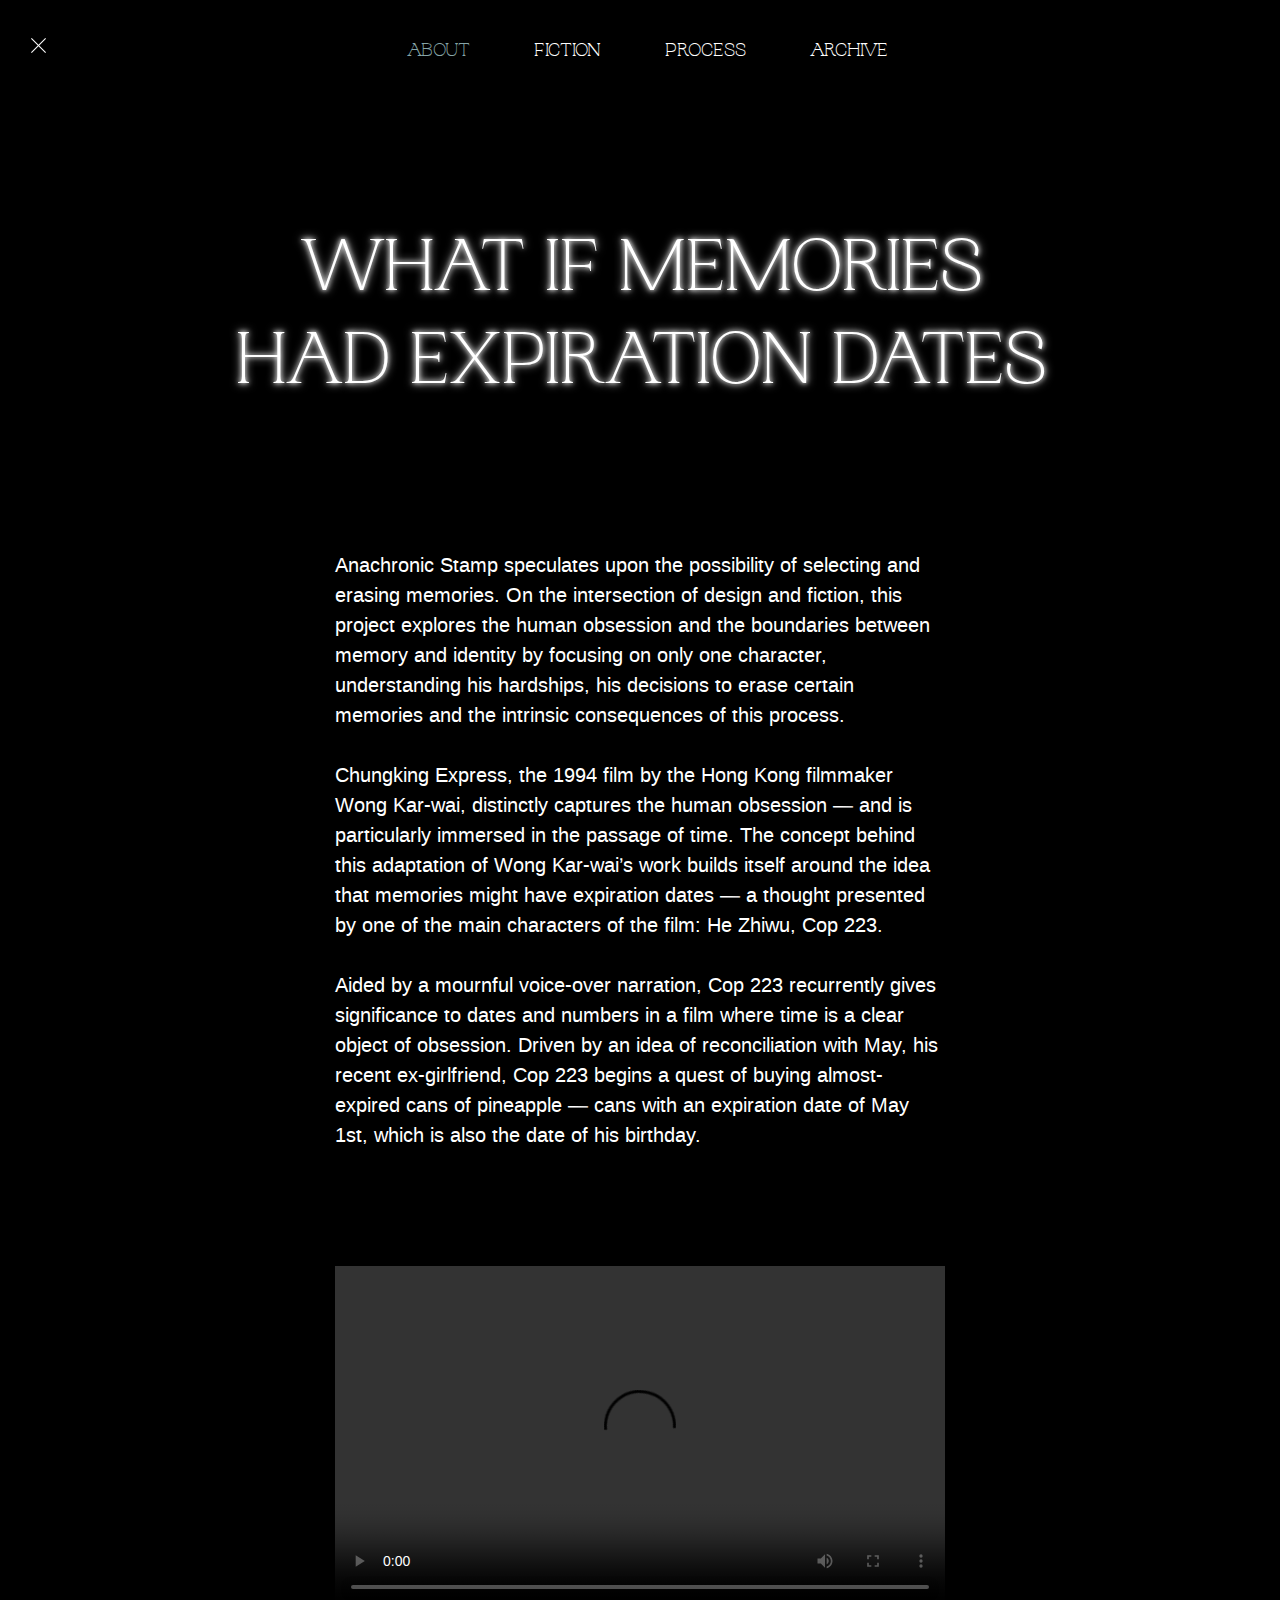
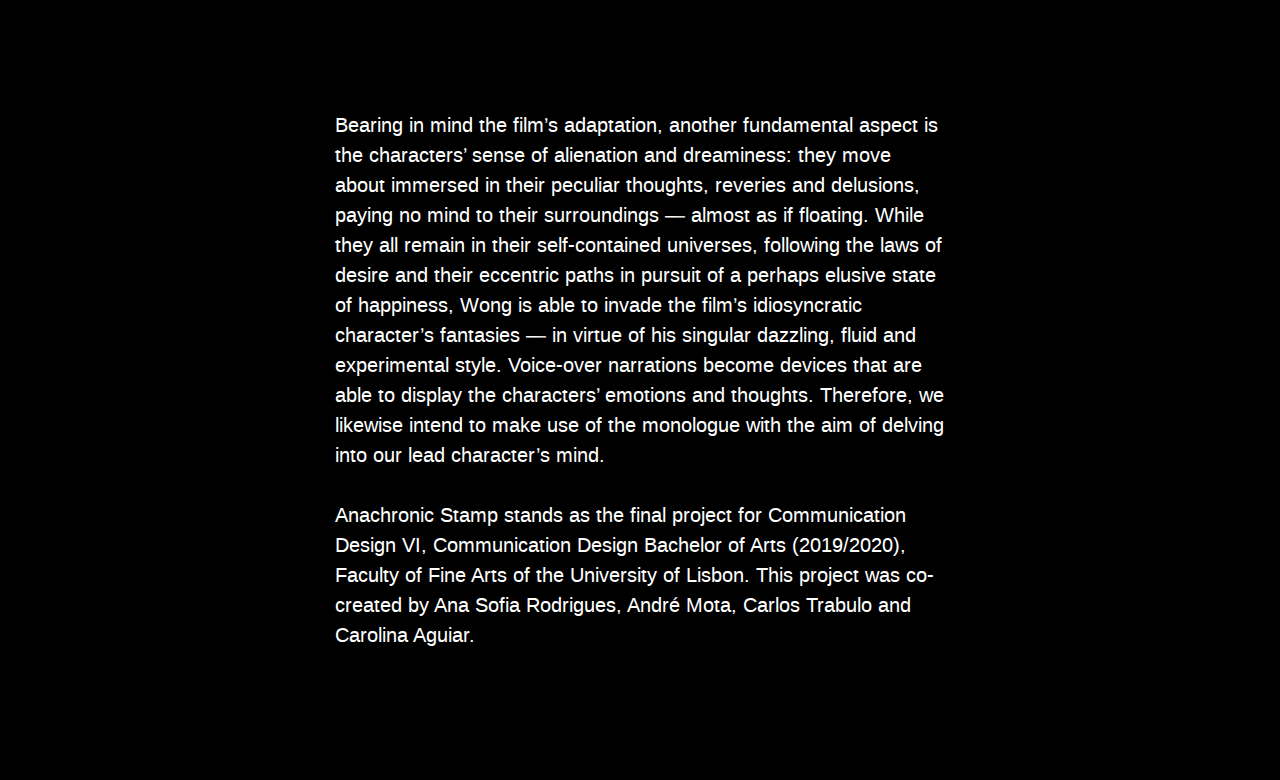
==== commit ce16a126: "aligned text left" ====
--- a/about.html
+++ b/about.html
@@ -37,7 +37,7 @@
 					</h1>
 				</div>
 			</div>
-			<div class="row first-row text-center">
+			<div class="row first-row text-left">
 				<div class="col-md-3"></div>
 				<div class="col-md-6 text-body">
 					<p>
@@ -91,7 +91,7 @@
 				</div>
 				<div class="col-md-3"></div>
 			</div>
-			<div class="row last-row text-center">
+			<div class="row last-row text-left">
 				<div class="col-md-3"></div>
 				<div class="col-md-6">
 					<p class="text-body">
